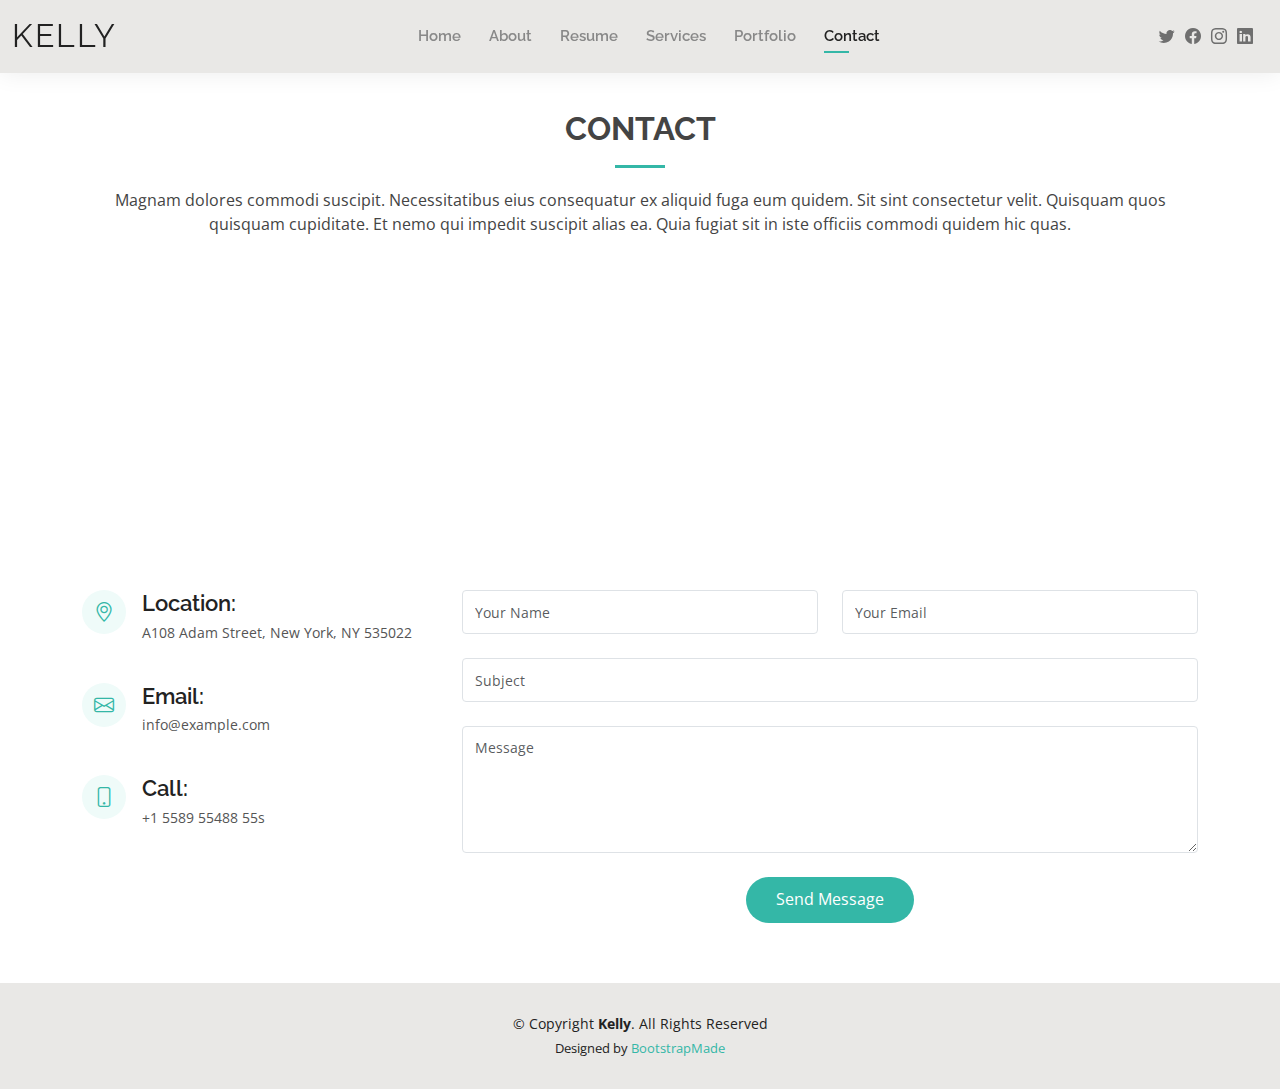
==== contact.html @ 38748841 "first commit" ====
<!DOCTYPE html>
<html lang="en">

<head>
  <meta charset="utf-8">
  <meta content="width=device-width, initial-scale=1.0" name="viewport">

  <title>Contact - Kelly Bootstrap Template</title>
  <meta content="" name="description">
  <meta content="" name="keywords">

  <!-- Favicons -->
  <link href="assets/img/favicon.png" rel="icon">
  <link href="assets/img/apple-touch-icon.png" rel="apple-touch-icon">

  <!-- Google Fonts -->
  <link href="https://fonts.googleapis.com/css?family=Open+Sans:300,300i,400,400i,600,600i,700,700i|Raleway:300,300i,400,400i,500,500i,600,600i,700,700i|Poppins:300,300i,400,400i,500,500i,600,600i,700,700i" rel="stylesheet">

  <!-- Vendor CSS Files -->
  <link href="assets/vendor/aos/aos.css" rel="stylesheet">
  <link href="assets/vendor/bootstrap/css/bootstrap.min.css" rel="stylesheet">
  <link href="assets/vendor/bootstrap-icons/bootstrap-icons.css" rel="stylesheet">
  <link href="assets/vendor/boxicons/css/boxicons.min.css" rel="stylesheet">
  <link href="assets/vendor/glightbox/css/glightbox.min.css" rel="stylesheet">
  <link href="assets/vendor/swiper/swiper-bundle.min.css" rel="stylesheet">

  <!-- Template Main CSS File -->
  <link href="assets/css/style.css" rel="stylesheet">

  <!-- =======================================================
  * Template Name: Kelly
  * Updated: May 30 2023 with Bootstrap v5.3.0
  * Template URL: https://bootstrapmade.com/kelly-free-bootstrap-cv-resume-html-template/
  * Author: BootstrapMade.com
  * License: https://bootstrapmade.com/license/
  ======================================================== -->
</head>

<body>

  <!-- ======= Header ======= -->
  <header id="header" class="fixed-top">
    <div class="container-fluid d-flex justify-content-between align-items-center">

      <h1 class="logo me-auto me-lg-0"><a href="index.html">Kelly</a></h1>
      <!-- Uncomment below if you prefer to use an image logo -->
      <!-- <a href="index.html" class="logo"><img src="assets/img/logo.png" alt="" class="img-fluid"></a>-->

      <nav id="navbar" class="navbar order-last order-lg-0">
        <ul>
          <li><a href="index.html">Home</a></li>
          <li><a href="about.html">About</a></li>
          <li><a href="resume.html">Resume</a></li>
          <li><a href="services.html">Services</a></li>
          <li><a href="portfolio.html">Portfolio</a></li>
          <li><a class="active" href="contact.html">Contact</a></li>
        </ul>
        <i class="bi bi-list mobile-nav-toggle"></i>
      </nav><!-- .navbar -->

      <div class="header-social-links">
        <a href="#" class="twitter"><i class="bi bi-twitter"></i></a>
        <a href="#" class="facebook"><i class="bi bi-facebook"></i></a>
        <a href="#" class="instagram"><i class="bi bi-instagram"></i></a>
        <a href="#" class="linkedin"><i class="bi bi-linkedin"></i></i></a>
      </div>

    </div>

  </header><!-- End Header -->

  <main id="main">

    <!-- ======= Contact Section ======= -->
    <section id="contact" class="contact">
      <div class="container" data-aos="fade-up">

        <div class="section-title">
          <h2>Contact</h2>
          <p>Magnam dolores commodi suscipit. Necessitatibus eius consequatur ex aliquid fuga eum quidem. Sit sint consectetur velit. Quisquam quos quisquam cupiditate. Et nemo qui impedit suscipit alias ea. Quia fugiat sit in iste officiis commodi quidem hic quas.</p>
        </div>

        <div>
          <iframe style="border:0; width: 100%; height: 270px;" src="https://www.google.com/maps/embed?pb=!1m14!1m8!1m3!1d12097.433213460943!2d-74.0062269!3d40.7101282!3m2!1i1024!2i768!4f13.1!3m3!1m2!1s0x0%3A0xb89d1fe6bc499443!2sDowntown+Conference+Center!5e0!3m2!1smk!2sbg!4v1539943755621" frameborder="0" allowfullscreen></iframe>
        </div>

        <div class="row mt-5">

          <div class="col-lg-4">
            <div class="info">
              <div class="address">
                <i class="bi bi-geo-alt"></i>
                <h4>Location:</h4>
                <p>A108 Adam Street, New York, NY 535022</p>
              </div>

              <div class="email">
                <i class="bi bi-envelope"></i>
                <h4>Email:</h4>
                <p>info@example.com</p>
              </div>

              <div class="phone">
                <i class="bi bi-phone"></i>
                <h4>Call:</h4>
                <p>+1 5589 55488 55s</p>
              </div>

            </div>

          </div>

          <div class="col-lg-8 mt-5 mt-lg-0">

            <form action="forms/contact.php" method="post" role="form" class="php-email-form">
              <div class="row">
                <div class="col-md-6 form-group">
                  <input type="text" name="name" class="form-control" id="name" placeholder="Your Name" required>
                </div>
                <div class="col-md-6 form-group mt-3 mt-md-0">
                  <input type="email" class="form-control" name="email" id="email" placeholder="Your Email" required>
                </div>
              </div>
              <div class="form-group mt-3">
                <input type="text" class="form-control" name="subject" id="subject" placeholder="Subject" required>
              </div>
              <div class="form-group mt-3">
                <textarea class="form-control" name="message" rows="5" placeholder="Message" required></textarea>
              </div>
              <div class="my-3">
                <div class="loading">Loading</div>
                <div class="error-message"></div>
                <div class="sent-message">Your message has been sent. Thank you!</div>
              </div>
              <div class="text-center"><button type="submit">Send Message</button></div>
            </form>

          </div>

        </div>

      </div>
    </section><!-- End Contact Section -->

  </main><!-- End #main -->

  <!-- ======= Footer ======= -->
  <footer id="footer">
    <div class="container">
      <div class="copyright">
        &copy; Copyright <strong><span>Kelly</span></strong>. All Rights Reserved
      </div>
      <div class="credits">
        <!-- All the links in the footer should remain intact. -->
        <!-- You can delete the links only if you purchased the pro version. -->
        <!-- Licensing information: https://bootstrapmade.com/license/ -->
        <!-- Purchase the pro version with working PHP/AJAX contact form: https://bootstrapmade.com/kelly-free-bootstrap-cv-resume-html-template/ -->
        Designed by <a href="https://bootstrapmade.com/">BootstrapMade</a>
      </div>
    </div>
  </footer><!-- End  Footer -->

  <div id="preloader"></div>
  <a href="#" class="back-to-top d-flex align-items-center justify-content-center"><i class="bi bi-arrow-up-short"></i></a>

  <!-- Vendor JS Files -->
  <script src="assets/vendor/purecounter/purecounter_vanilla.js"></script>
  <script src="assets/vendor/aos/aos.js"></script>
  <script src="assets/vendor/bootstrap/js/bootstrap.bundle.min.js"></script>
  <script src="assets/vendor/glightbox/js/glightbox.min.js"></script>
  <script src="assets/vendor/isotope-layout/isotope.pkgd.min.js"></script>
  <script src="assets/vendor/swiper/swiper-bundle.min.js"></script>
  <script src="assets/vendor/waypoints/noframework.waypoints.js"></script>
  <script src="assets/vendor/php-email-form/validate.js"></script>

  <!-- Template Main JS File -->
  <script src="assets/js/main.js"></script>

</body>

</html>
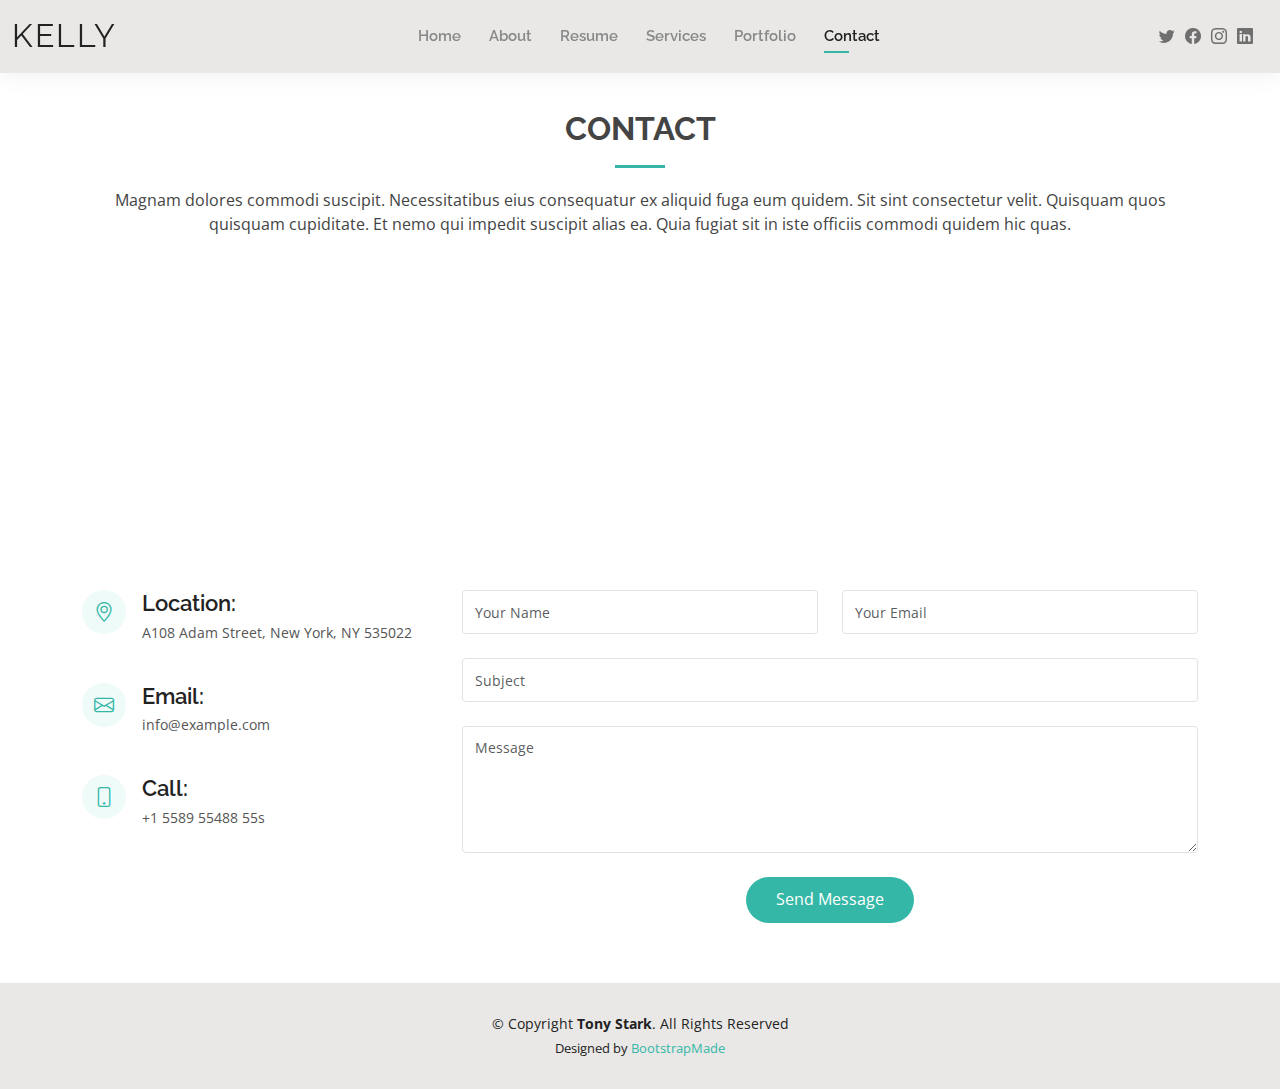
==== commit 69815fbb: "changed template name,rights and page title" ====
--- a/contact.html
+++ b/contact.html
@@ -5,7 +5,7 @@
   <meta charset="utf-8">
   <meta content="width=device-width, initial-scale=1.0" name="viewport">
 
-  <title>Contact - Kelly Bootstrap Template</title>
+  <title>Contact - Tony Stark</title>
   <meta content="" name="description">
   <meta content="" name="keywords">
 
@@ -148,7 +148,7 @@
   <footer id="footer">
     <div class="container">
       <div class="copyright">
-        &copy; Copyright <strong><span>Kelly</span></strong>. All Rights Reserved
+        &copy; Copyright <strong><span>Tony Stark</span></strong>. All Rights Reserved
       </div>
       <div class="credits">
         <!-- All the links in the footer should remain intact. -->
